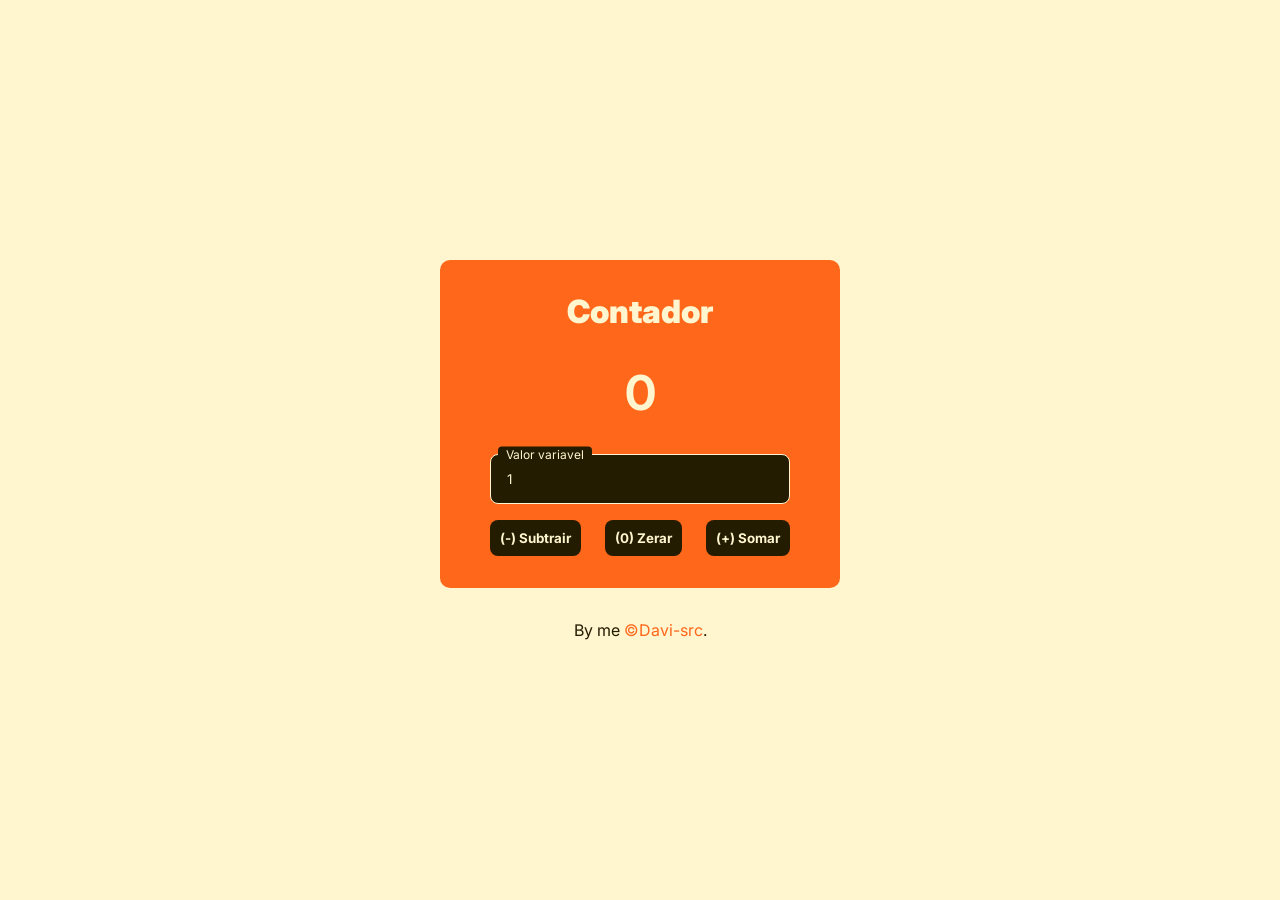
==== Projects/001 - Counter/index.html @ b63927de "rename projects" ====
<!DOCTYPE html>
<html lang="pt-BR">
<head>
  <meta charset="UTF-8">
  <meta name="viewport" content="width=device-width, initial-scale=1.0">
  <meta name="author" content="Davi-src">
  <!--======= Style =======-->
  <link rel="stylesheet" href="src/css/style.css">
  <!--======= Title =======-->
  <title>Contador com incremento/decremento variavel</title>
</head>
<body>

  <main class="container">
    <!--======= Title =======-->
    <header class="title">
      <h1>Contador</h1>
    </header>

    <!--======= Result =======-->
    <div class="result">
      <p id="counter">0</p>
    </div>

    <!--======= Actions =======-->
    <div class="actions">
      <div class="field">
        <input class="input" type="number" id="value" placeholder="Valor Variavel" value="1">
        <label for="value" class="label">Valor variavel</label>
      </div>

      <!--======= Control =======-->
      <div class="buttons">
        <button id="btn-sub" class="btn">(-) Subtrair</button>
        <button id="btn-clear" class="btn">(0) Zerar</button>
        <button id="btn-sum" class="btn">(+) Somar</button>
      </div>
    </div>

  </main>

  <footer>
    <p>By me <a href="https://github.com/Davi-src">&copy;Davi-src</a>.</p>
  </footer>

  <script src="src/js/script.js"></script>
  
</body>
</html>
---- Projects/001 - Counter/src/css/style.css ----
@import url('https://fonts.googleapis.com/css2?family=Inter:ital,opsz,wght@0,14..32,100..900;1,14..32,100..900&display=swap');

*{
  padding: 0; margin: 0;
  box-sizing: border-box;
  border: none;
  outline: none;
  font-family: "Inter", sans-serif;
}

input[type="number"]::-webkit-inner-spin-button,
input[type="number"]::-webkit-outer-spin-button {
  -webkit-appearance: none;
  margin: 0;
}

body{
  background-color: #fff5cf;
  height: 100dvh;
  width: 100dvw;
  display: flex;
  flex-direction: column;
  align-items: center;
  justify-content: center;
  gap: 2rem;
}

/*======= Main Card =======*/
.container{
  width: 25rem;
  display: flex;
  flex-direction: column;
  align-items: center;
  justify-content: center;
  gap: 2rem;
  padding: 2rem;
  background-color: #FF671B;
  border-radius: 0.625rem;
  box-shadow: 0 25px 20px -5px rgba(0, 0, 0, 0.10)
              0 10px 10px -5px rgba(0, 0, 0, 0.04);
}

/*======= Title =======*/
.title h1{
  font-weight: 900;
  color: #fff5cf;
}

.result p{
  font-weight: 700;
  font-size: 3rem;
  color: #fff5cf;
}

/*======= Actions =======*/
.actions{
  display: flex;
  flex-direction: column;
  align-items: center;
  justify-content: center;
  gap: 1rem;
}

.field {
  width: 100%;
  position: relative;
}

.input {
  width: 100%;
  padding: 1rem;
  border-radius: 0.5rem;
  color: #fff5cf;
  background-color: #231C01;
  border: 1px solid #fff5cf;
}

/*======= Efect Label =======*/
.label {
  position: absolute;
  color: #fff5cf;
  top: 50%;
  transform: translateY(-50%);
  left: 1rem;
  position-try-order: none;
}

.input::placeholder{
  color: #fff5cf;
  opacity: 0;
}

.input:focus::placeholder{
  opacity: 1;
}

.input:focus + .label, 
.input:not(:placeholder-shown) + .label{
   top: -30%;
  transform: translateY(50%);
  left: 0.5rem;
  font-size: .75rem;
  padding: 0 .5rem;
  background-color: #231C01;
  border-radius: .25rem;
  color: #FFF5CF;
  transition: all .3s ease-in-out;
}

/*======= Buttons =======*/
.buttons {
  display: flex;
  align-items: center;
  justify-content: center;
  gap: 1.5rem;
}

.btn {
  padding: 0.625rem;
  border-radius: .5rem;
  background-color: #231C01;
  color: #FFF5CF;
  font-weight: 700;
  cursor: pointer;
}

.input:focus, .btn:focus
.input:hover, .btn:hover{
    box-shadow: 0 0 0 3px #fea, 0 0 0 4px #fb1;
}

/*======= Footer =======*/
footer{
  text-align: center;
  color: #231C01;
}

footer a{
  text-decoration: none;
  cursor: pointer;
  color: #FF671B;
}
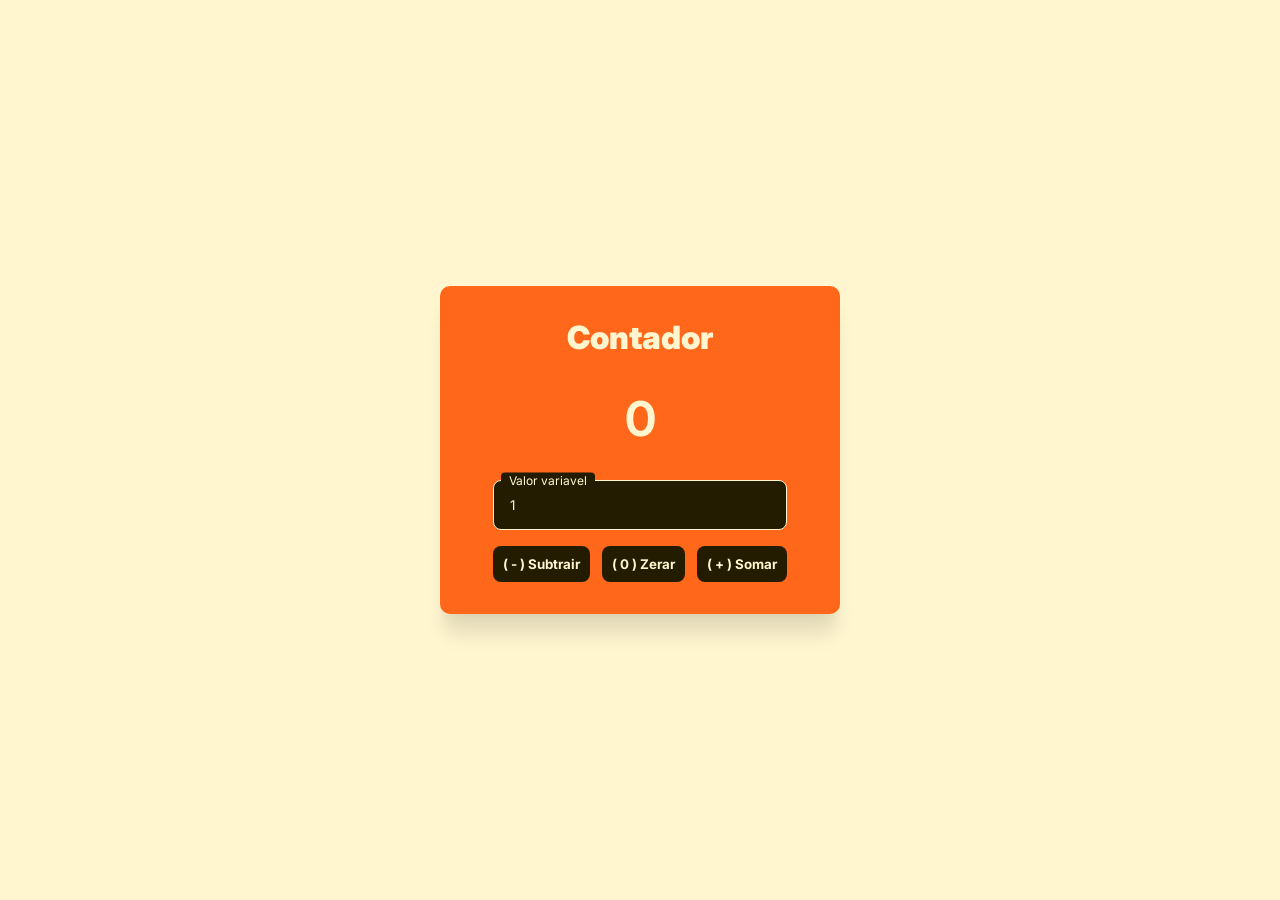
==== commit ca8cf71d: "Project Counter  variable" ====
--- a/Projects/001 - Counter/index.html
+++ b/Projects/001 - Counter/index.html
@@ -1,49 +1,52 @@
 <!DOCTYPE html>
 <html lang="pt-BR">
+
 <head>
   <meta charset="UTF-8">
   <meta name="viewport" content="width=device-width, initial-scale=1.0">
   <meta name="author" content="Davi-src">
   <!--======= Style =======-->
-  <link rel="stylesheet" href="src/css/style.css">
+  <link rel="stylesheet" href="./src/css/style.css">
   <!--======= Title =======-->
-  <title>Contador com incremento/decremento variavel</title>
+  <title>Contador</title>
 </head>
+
 <body>
-
+  
   <main class="container">
     <!--======= Title =======-->
     <header class="title">
-      <h1>Contador</h1>
+      <h1>
+        Contador
+      </h1>
     </header>
 
-    <!--======= Result =======-->
+    <!--======= Result counter =======-->
     <div class="result">
-      <p id="counter">0</p>
+      <p id="counter">
+        0
+      </p>
     </div>
 
     <!--======= Actions =======-->
     <div class="actions">
       <div class="field">
-        <input class="input" type="number" id="value" placeholder="Valor Variavel" value="1">
+        <input class="input" type="number" id="value" placeholder="Valor variavel" value="1">
         <label for="value" class="label">Valor variavel</label>
       </div>
 
       <!--======= Control =======-->
       <div class="buttons">
-        <button id="btn-sub" class="btn">(-) Subtrair</button>
-        <button id="btn-clear" class="btn">(0) Zerar</button>
-        <button id="btn-sum" class="btn">(+) Somar</button>
+        <button class="btn" id="btn-sub">( - ) Subtrair</button>
+        <button class="btn" id="btn-clear">( 0 ) Zerar</button>
+        <button class="btn" id="btn-sum">( + ) Somar</button>
       </div>
     </div>
-
+    
   </main>
 
-  <footer>
-    <p>By me <a href="https://github.com/Davi-src">&copy;Davi-src</a>.</p>
-  </footer>
+  <script src="src/js/script.js"></script>
 
-  <script src="src/js/script.js"></script>
-  
 </body>
+
 </html>
--- a/Projects/001 - Counter/src/css/style.css
+++ b/Projects/001 - Counter/src/css/style.css
@@ -4,7 +4,6 @@
   padding: 0; margin: 0;
   box-sizing: border-box;
   border: none;
-  outline: none;
   font-family: "Inter", sans-serif;
 }
 
@@ -16,18 +15,18 @@
 
 body{
   background-color: #fff5cf;
-  height: 100dvh;
-  width: 100dvw;
+  min-height: 100dvh;
   display: flex;
   flex-direction: column;
   align-items: center;
   justify-content: center;
   gap: 2rem;
+  padding: 1rem;
 }
 
 /*======= Main Card =======*/
 .container{
-  width: 25rem;
+  width: min(25rem, 100%);
   display: flex;
   flex-direction: column;
   align-items: center;
@@ -36,7 +35,7 @@
   padding: 2rem;
   background-color: #FF671B;
   border-radius: 0.625rem;
-  box-shadow: 0 25px 20px -5px rgba(0, 0, 0, 0.10)
+  box-shadow: 0 25px 20px -5px rgba(0, 0, 0, 0.10),
               0 10px 10px -5px rgba(0, 0, 0, 0.04);
 }
 
@@ -94,6 +93,12 @@
   opacity: 1;
 }
 
+.field-error {
+  margin-top: 0.5rem;
+  color: #fff5cf;
+  font-size: 0.875rem;
+}
+
 .input:focus + .label, 
 .input:not(:placeholder-shown) + .label{
    top: -30%;
@@ -110,9 +115,10 @@
 /*======= Buttons =======*/
 .buttons {
   display: flex;
+  flex-wrap: wrap;
   align-items: center;
   justify-content: center;
-  gap: 1.5rem;
+  gap: 0.75rem;
 }
 
 .btn {
@@ -124,9 +130,9 @@
   cursor: pointer;
 }
 
-.input:focus, .btn:focus
-.input:hover, .btn:hover{
-    box-shadow: 0 0 0 3px #fea, 0 0 0 4px #fb1;
+.input:focus-visible, .btn:focus-visible,
+.btn:hover {
+  box-shadow: 0 0 0 3px #fea, 0 0 0 4px #fb1;
 }
 
 /*======= Footer =======*/
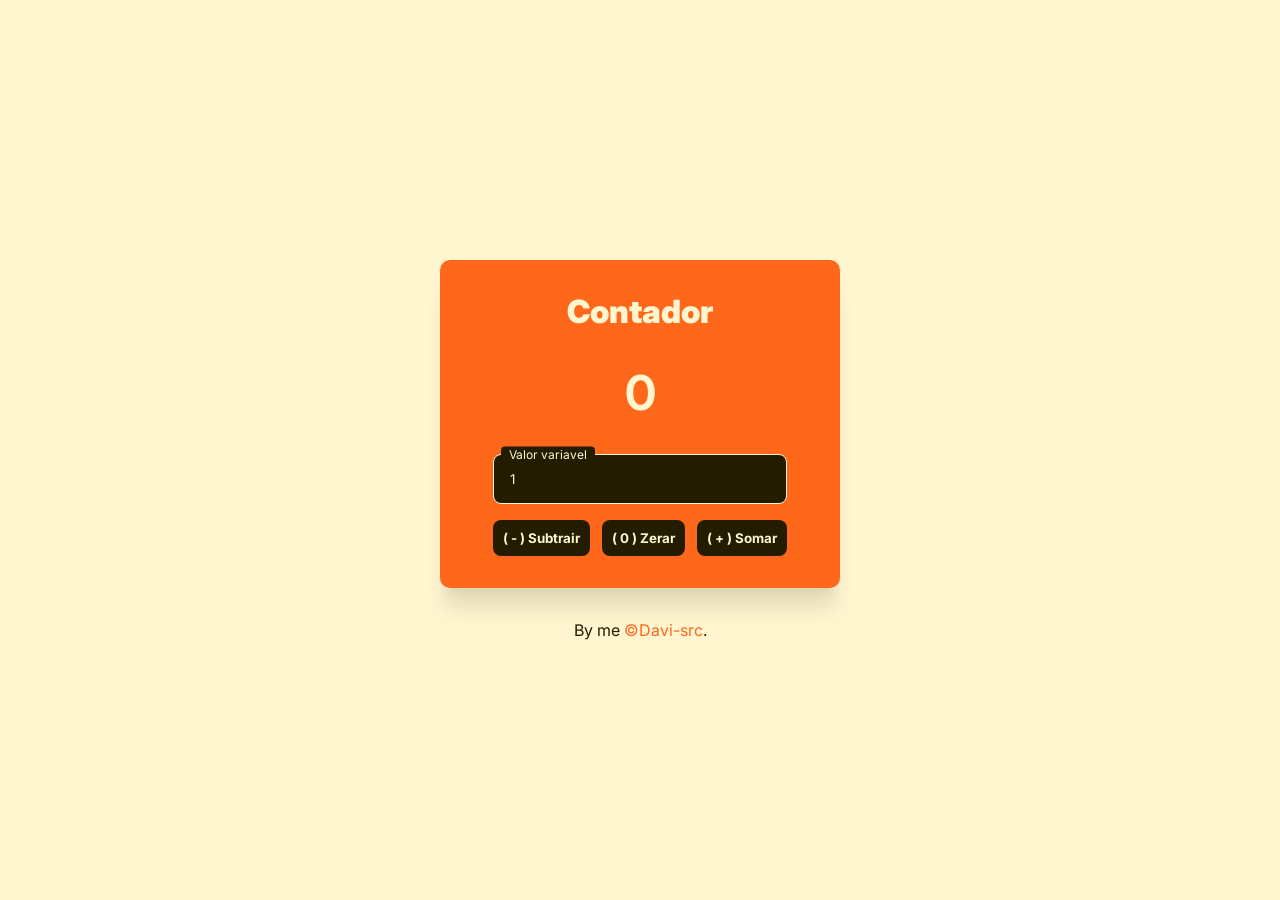
==== commit c19bcf0c: "Add random number generator project This change adds the new 002 Random Number Generator app with in" ====
--- a/Projects/001 - Counter/index.html
+++ b/Projects/001 - Counter/index.html
@@ -12,7 +12,7 @@
 </head>
 
 <body>
-  
+
   <main class="container">
     <!--======= Title =======-->
     <header class="title">
@@ -42,8 +42,12 @@
         <button class="btn" id="btn-sum">( + ) Somar</button>
       </div>
     </div>
-    
   </main>
+  
+  <footer>
+    <p>By me <a href="https://github.com/Davi-src">&copy;Davi-src</a>.</p>
+  </footer>
+
 
   <script src="src/js/script.js"></script>
 
